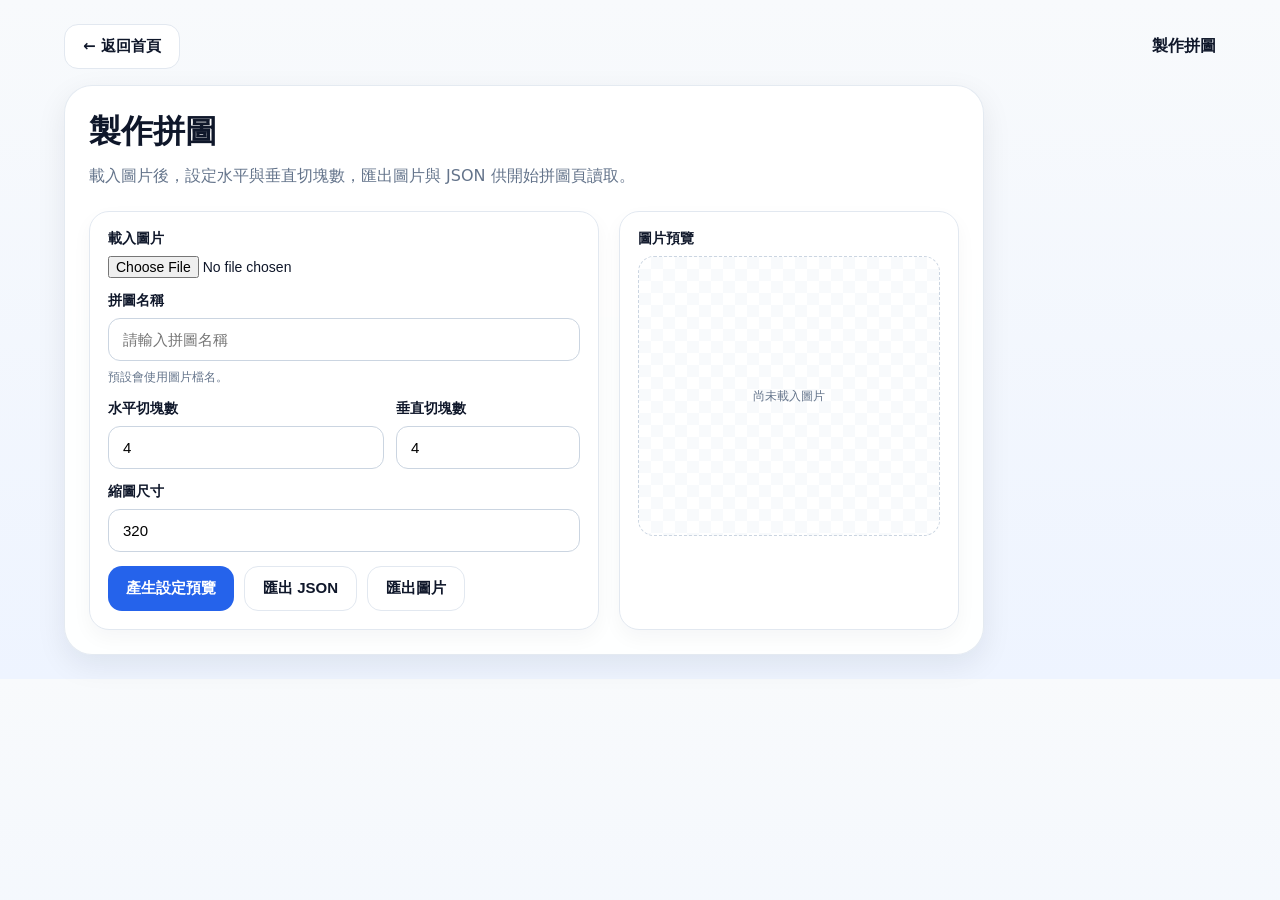
==== maker.html @ 16c2af30 "ini" ====
<!doctype html><html lang="zh-Hant"><head><meta charset="UTF-8"/><meta name="viewport" content="width=device-width, initial-scale=1.0"/><title>製作拼圖</title><link rel="stylesheet" href="assets/style.css"/></head><body><div class="container"><div class="topbar"><a class="btn btn-secondary" href="index.html">← 返回首頁</a><div class="progress">製作拼圖</div></div><section class="panel" style="padding:24px;"><div class="page-head"><div><h1 class="page-title">製作拼圖</h1><p class="page-desc">載入圖片後，設定水平與垂直切塊數，匯出圖片與 JSON 供開始拼圖頁讀取。</p></div></div><div class="grid-2"><div class="card"><div class="field"><label for="imageFile">載入圖片</label><input id="imageFile" type="file" accept="image/*"/></div><div class="field"><label for="puzzleName">拼圖名稱</label><input id="puzzleName" type="text" placeholder="請輸入拼圖名稱"/><div class="small">預設會使用圖片檔名。</div></div><div class="grid-2" style="gap:12px"><div class="field"><label for="cols">水平切塊數</label><input id="cols" type="number" min="2" max="12" value="4"/></div><div class="field"><label for="rows">垂直切塊數</label><input id="rows" type="number" min="2" max="12" value="4"/></div></div><div class="field"><label for="thumbSize">縮圖尺寸</label><input id="thumbSize" type="number" min="160" max="600" value="320"/></div><div style="display:flex;gap:10px;flex-wrap:wrap"><button id="btnPrepare" class="btn btn-primary">產生設定預覽</button><button id="btnExportJson" class="btn btn-secondary" disabled>匯出 JSON</button><button id="btnExportImage" class="btn btn-secondary" disabled>匯出圖片</button></div><div id="makerNotice" class="notice hidden" style="margin-top:16px"></div></div><div class="card"><div class="field"><label>圖片預覽</label><div id="previewBox" class="preview-box"><span class="small">尚未載入圖片</span></div></div><div id="metaBox" class="small"></div></div></div></section></div><script src="assets/app.js"></script><script>
(()=>{const $=s=>document.querySelector(s),imageFile=$('#imageFile'),puzzleName=$('#puzzleName'),cols=$('#cols'),rows=$('#rows'),thumbSize=$('#thumbSize'),btnPrepare=$('#btnPrepare'),btnExportJson=$('#btnExportJson'),btnExportImage=$('#btnExportImage'),previewBox=$('#previewBox'),metaBox=$('#metaBox'),makerNotice=$('#makerNotice');let currentImageDataUrl=null,currentConfig=null,originalFileName='';function showNotice(t){makerNotice.textContent=t;makerNotice.classList.remove('hidden')}imageFile.addEventListener('change',async e=>{const file=e.target.files?.[0];if(!file)return;originalFileName=file.name.replace(/\.[^.]+$/,'');if(!puzzleName.value.trim())puzzleName.value=originalFileName;currentImageDataUrl=await PUZZLE_APP.readFileAsDataURL(file);previewBox.innerHTML='';const img=document.createElement('img');img.src=currentImageDataUrl;previewBox.appendChild(img);btnExportJson.disabled=true;btnExportImage.disabled=false;currentConfig=null;metaBox.textContent='原始尺寸：載入中...';img.onload=()=>{metaBox.textContent=`原始尺寸：${img.naturalWidth} × ${img.naturalHeight}`}});btnPrepare.addEventListener('click',()=>{if(!currentImageDataUrl){showNotice('請先載入圖片。');return}const name=puzzleName.value.trim()||originalFileName||'puzzle',c=Math.max(2,parseInt(cols.value||'4',10)),r=Math.max(2,parseInt(rows.value||'4',10)),t=Math.max(160,parseInt(thumbSize.value||'320',10));currentConfig={id:name.toLowerCase().replace(/[^a-z0-9\u4e00-\u9fff_-]+/gi,'-').replace(/^-+|-+$/g,''),name,imageDataUrl:currentImageDataUrl,thumbDataUrl:currentImageDataUrl,cols:c,rows:r,thumbSize:t,createdAt:new Date().toISOString()};btnExportJson.disabled=false;btnExportImage.disabled=false;showNotice('已產生設定，可以匯出 JSON 與圖片。');metaBox.innerHTML=`<div>拼圖名稱：${name}</div><div>切塊數：${c} × ${r}</div><div>總片數：${c*r}</div>`});btnExportJson.addEventListener('click',()=>{if(!currentConfig){showNotice('請先按「產生設定預覽」。');return}PUZZLE_APP.downloadJSON(currentConfig,`${currentConfig.name}.json`)});btnExportImage.addEventListener('click',async()=>{if(!currentImageDataUrl){showNotice('請先載入圖片。');return}const res=await fetch(currentImageDataUrl),blob=await res.blob(),name=(puzzleName.value.trim()||originalFileName||'puzzle')+'.png';PUZZLE_APP.downloadBlob(blob,name)})})();
</script></body></html>
---- assets/style.css ----
:root{--bg:#f8fafc;--card:#fff;--text:#0f172a;--muted:#64748b;--line:#e2e8f0;--primary:#2563eb;--primary-2:#1d4ed8;--success:#16a34a;--shadow:0 10px 30px rgba(15,23,42,.08);--radius:20px}
*{box-sizing:border-box}body{margin:0;font-family:ui-sans-serif,system-ui,-apple-system,"Segoe UI",Roboto,"Noto Sans TC",Arial,sans-serif;color:var(--text);background:linear-gradient(180deg,#f8fafc 0%,#eef4ff 100%)}a{text-decoration:none;color:inherit}
.container{max-width:1200px;margin:0 auto;padding:24px}.app-shell{min-height:100vh;display:flex;align-items:center;justify-content:center;padding:24px}
.home-card,.panel{width:min(100%,920px);background:rgba(255,255,255,.92);backdrop-filter:blur(8px);border:1px solid rgba(226,232,240,.9);border-radius:28px;box-shadow:var(--shadow)}
.home-card{padding:40px}.brand{display:inline-flex;align-items:center;gap:10px;padding:8px 14px;border-radius:999px;background:#eff6ff;border:1px solid #bfdbfe;color:#1d4ed8;font-weight:700;font-size:14px}
.title{font-size:clamp(30px,4vw,48px);line-height:1.05;margin:18px 0 12px;font-weight:900}.subtitle{font-size:16px;line-height:1.8;color:var(--muted);margin:0 0 26px}
.stack{display:flex;flex-direction:column;gap:18px}.hero-btn,.sub-btn{display:flex;align-items:center;justify-content:space-between;gap:16px;border-radius:24px;padding:24px 26px;border:1px solid var(--line);transition:transform .15s ease, box-shadow .15s ease, border-color .15s ease}
.hero-btn{background:linear-gradient(135deg,#2563eb,#1d4ed8);color:#fff;box-shadow:0 14px 28px rgba(37,99,235,.26)}.sub-btn{background:#fff}.hero-btn:hover,.sub-btn:hover{transform:translateY(-2px);box-shadow:var(--shadow);border-color:#cbd5e1}
.hero-main{font-weight:900;font-size:28px}.hero-sub,.sub-sub{font-size:14px;opacity:.9}.sub-main{font-weight:800;font-size:20px}.arrow{font-size:22px;flex:0 0 auto}
.page-head{display:flex;align-items:flex-start;justify-content:space-between;gap:16px;margin-bottom:22px}.page-title{margin:0;font-size:32px;font-weight:900}.page-desc{margin:8px 0 0;color:var(--muted);line-height:1.7}
.topbar{display:flex;justify-content:space-between;align-items:center;gap:12px;flex-wrap:wrap;margin-bottom:16px}
.btn,button,.button{border:none;border-radius:14px;padding:12px 18px;font-size:15px;font-weight:700;cursor:pointer;transition:transform .12s ease,opacity .12s ease,box-shadow .12s ease}
.btn:hover,button:hover,.button:hover{transform:translateY(-1px)}.btn-primary{background:var(--primary);color:#fff}.btn-primary:hover{background:var(--primary-2)}.btn-secondary{background:#fff;color:var(--text);border:1px solid var(--line)}
.btn-success{background:var(--success);color:#fff}.btn-danger{background:#dc2626;color:#fff}.btn-ghost{background:#eef2ff;color:#3730a3}
.grid-2{display:grid;grid-template-columns:1.2fr .8fr;gap:20px}.card{background:#fff;border:1px solid var(--line);border-radius:20px;padding:18px;box-shadow:0 8px 20px rgba(15,23,42,.04)}
.field{display:flex;flex-direction:column;gap:8px;margin-bottom:14px}label{font-size:14px;font-weight:700}
input[type="text"],input[type="number"],select{width:100%;padding:12px 14px;border:1px solid #cbd5e1;border-radius:12px;background:#fff;font-size:15px}
input[type="file"]{width:100%;font-size:14px}.small{font-size:12px;color:var(--muted)}
.preview-box{min-height:280px;border:1px dashed #cbd5e1;border-radius:16px;background:linear-gradient(45deg,#f8fafc 25%,transparent 25%),linear-gradient(-45deg,#f8fafc 25%,transparent 25%),linear-gradient(45deg,transparent 75%,#f8fafc 75%),linear-gradient(-45deg,transparent 75%,#f8fafc 75%);background-size:24px 24px;background-position:0 0,0 12px,12px -12px,-12px 0;display:flex;align-items:center;justify-content:center;overflow:hidden}
.preview-box img,.preview-box canvas{max-width:100%;max-height:100%;display:block}.cards{display:grid;grid-template-columns:repeat(auto-fill,minmax(220px,1fr));gap:18px}
.thumb{border:1px solid var(--line);border-radius:20px;background:#fff;overflow:hidden;box-shadow:0 8px 20px rgba(15,23,42,.04);cursor:pointer;transition:transform .15s ease, box-shadow .15s ease}.thumb:hover{transform:translateY(-2px);box-shadow:var(--shadow)}
.thumb .img-wrap{aspect-ratio:1/1;background:#f8fafc;display:flex;align-items:center;justify-content:center}.thumb img{max-width:100%;max-height:100%}.thumb .meta{padding:14px 16px}.thumb h3{margin:0 0 6px;font-size:18px}.thumb p{margin:0;color:var(--muted);font-size:13px}
.notice{padding:14px 16px;border-radius:16px;background:#eff6ff;border:1px solid #bfdbfe;color:#1d4ed8}.hidden{display:none!important}
.puzzle-layout{display:grid;grid-template-columns:minmax(320px,1fr) 320px;gap:20px;align-items:start}.board-wrap,.tray-wrap{background:#fff;border:1px solid var(--line);border-radius:20px;padding:16px;box-shadow:0 8px 20px rgba(15,23,42,.04)}
.board{position:relative;width:min(100%,720px);aspect-ratio:1/1;margin:0 auto;background:linear-gradient(45deg,#f8fafc 25%,transparent 25%),linear-gradient(-45deg,#f8fafc 25%,transparent 25%),linear-gradient(45deg,transparent 75%,#f8fafc 75%),linear-gradient(-45deg,transparent 75%,#f8fafc 75%);background-size:24px 24px;background-position:0 0,0 12px,12px -12px,-12px 0;border:1px dashed #cbd5e1;border-radius:16px;overflow:hidden;touch-action:none}
.board-grid{position:absolute;inset:0;pointer-events:none;background-image:linear-gradient(to right, rgba(148,163,184,.45) 1px, transparent 1px),linear-gradient(to bottom, rgba(148,163,184,.45) 1px, transparent 1px)}
.piece{position:absolute;background-size:100% 100%;background-repeat:no-repeat;border:1px solid rgba(15,23,42,.16);border-radius:12px;box-shadow:0 8px 20px rgba(15,23,42,.16);user-select:none;touch-action:none;cursor:grab}
.piece.placed{box-shadow:none;border-color:rgba(22,163,74,.6)}.piece.dragging{cursor:grabbing;z-index:9999;transform:scale(1.02)}
.tray{position:relative;min-height:520px;border:1px dashed #cbd5e1;border-radius:16px;background:#f8fafc;overflow:hidden;touch-action:none}.progress{font-weight:800}
@media (max-width:900px){.grid-2,.puzzle-layout{grid-template-columns:1fr}.home-card{padding:28px}}
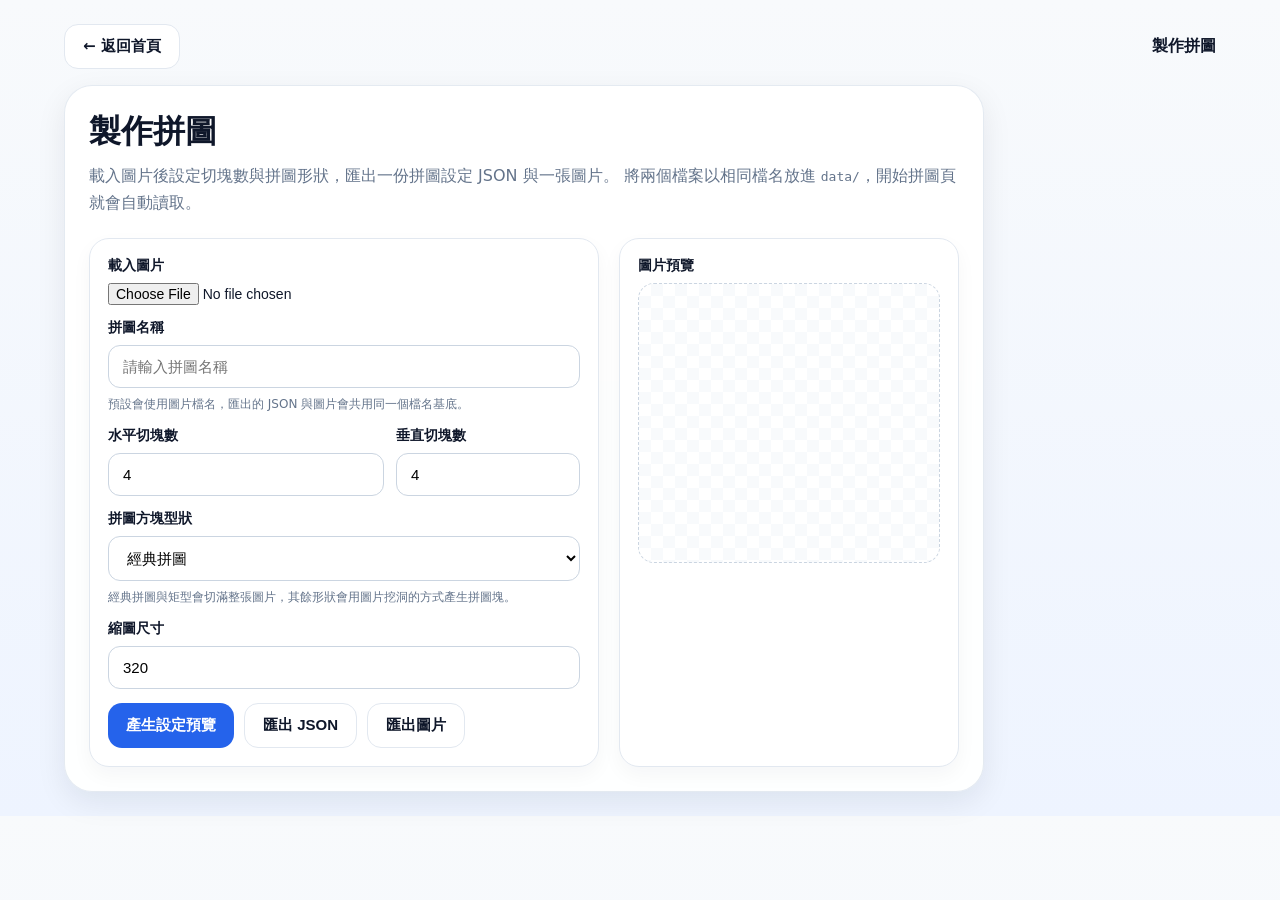
==== commit 366d1b03: "feat: 多種拼圖" ====
--- a/maker.html
+++ b/maker.html
@@ -1,3 +1,280 @@
-<!doctype html><html lang="zh-Hant"><head><meta charset="UTF-8"/><meta name="viewport" content="width=device-width, initial-scale=1.0"/><title>製作拼圖</title><link rel="stylesheet" href="assets/style.css"/></head><body><div class="container"><div class="topbar"><a class="btn btn-secondary" href="index.html">← 返回首頁</a><div class="progress">製作拼圖</div></div><section class="panel" style="padding:24px;"><div class="page-head"><div><h1 class="page-title">製作拼圖</h1><p class="page-desc">載入圖片後，設定水平與垂直切塊數，匯出圖片與 JSON 供開始拼圖頁讀取。</p></div></div><div class="grid-2"><div class="card"><div class="field"><label for="imageFile">載入圖片</label><input id="imageFile" type="file" accept="image/*"/></div><div class="field"><label for="puzzleName">拼圖名稱</label><input id="puzzleName" type="text" placeholder="請輸入拼圖名稱"/><div class="small">預設會使用圖片檔名。</div></div><div class="grid-2" style="gap:12px"><div class="field"><label for="cols">水平切塊數</label><input id="cols" type="number" min="2" max="12" value="4"/></div><div class="field"><label for="rows">垂直切塊數</label><input id="rows" type="number" min="2" max="12" value="4"/></div></div><div class="field"><label for="thumbSize">縮圖尺寸</label><input id="thumbSize" type="number" min="160" max="600" value="320"/></div><div style="display:flex;gap:10px;flex-wrap:wrap"><button id="btnPrepare" class="btn btn-primary">產生設定預覽</button><button id="btnExportJson" class="btn btn-secondary" disabled>匯出 JSON</button><button id="btnExportImage" class="btn btn-secondary" disabled>匯出圖片</button></div><div id="makerNotice" class="notice hidden" style="margin-top:16px"></div></div><div class="card"><div class="field"><label>圖片預覽</label><div id="previewBox" class="preview-box"><span class="small">尚未載入圖片</span></div></div><div id="metaBox" class="small"></div></div></div></section></div><script src="assets/app.js"></script><script>
-(()=>{const $=s=>document.querySelector(s),imageFile=$('#imageFile'),puzzleName=$('#puzzleName'),cols=$('#cols'),rows=$('#rows'),thumbSize=$('#thumbSize'),btnPrepare=$('#btnPrepare'),btnExportJson=$('#btnExportJson'),btnExportImage=$('#btnExportImage'),previewBox=$('#previewBox'),metaBox=$('#metaBox'),makerNotice=$('#makerNotice');let currentImageDataUrl=null,currentConfig=null,originalFileName='';function showNotice(t){makerNotice.textContent=t;makerNotice.classList.remove('hidden')}imageFile.addEventListener('change',async e=>{const file=e.target.files?.[0];if(!file)return;originalFileName=file.name.replace(/\.[^.]+$/,'');if(!puzzleName.value.trim())puzzleName.value=originalFileName;currentImageDataUrl=await PUZZLE_APP.readFileAsDataURL(file);previewBox.innerHTML='';const img=document.createElement('img');img.src=currentImageDataUrl;previewBox.appendChild(img);btnExportJson.disabled=true;btnExportImage.disabled=false;currentConfig=null;metaBox.textContent='原始尺寸：載入中...';img.onload=()=>{metaBox.textContent=`原始尺寸：${img.naturalWidth} × ${img.naturalHeight}`}});btnPrepare.addEventListener('click',()=>{if(!currentImageDataUrl){showNotice('請先載入圖片。');return}const name=puzzleName.value.trim()||originalFileName||'puzzle',c=Math.max(2,parseInt(cols.value||'4',10)),r=Math.max(2,parseInt(rows.value||'4',10)),t=Math.max(160,parseInt(thumbSize.value||'320',10));currentConfig={id:name.toLowerCase().replace(/[^a-z0-9\u4e00-\u9fff_-]+/gi,'-').replace(/^-+|-+$/g,''),name,imageDataUrl:currentImageDataUrl,thumbDataUrl:currentImageDataUrl,cols:c,rows:r,thumbSize:t,createdAt:new Date().toISOString()};btnExportJson.disabled=false;btnExportImage.disabled=false;showNotice('已產生設定，可以匯出 JSON 與圖片。');metaBox.innerHTML=`<div>拼圖名稱：${name}</div><div>切塊數：${c} × ${r}</div><div>總片數：${c*r}</div>`});btnExportJson.addEventListener('click',()=>{if(!currentConfig){showNotice('請先按「產生設定預覽」。');return}PUZZLE_APP.downloadJSON(currentConfig,`${currentConfig.name}.json`)});btnExportImage.addEventListener('click',async()=>{if(!currentImageDataUrl){showNotice('請先載入圖片。');return}const res=await fetch(currentImageDataUrl),blob=await res.blob(),name=(puzzleName.value.trim()||originalFileName||'puzzle')+'.png';PUZZLE_APP.downloadBlob(blob,name)})})();
-</script></body></html>+<!doctype html>
+<html lang="zh-Hant">
+<head>
+  <meta charset="UTF-8" />
+  <meta name="viewport" content="width=device-width, initial-scale=1.0" />
+  <title>製作拼圖</title>
+  <link rel="stylesheet" href="assets/style.css" />
+</head>
+<body>
+  <div class="container">
+    <div class="topbar">
+      <a class="btn btn-secondary" href="index.html">← 返回首頁</a>
+      <div class="progress">製作拼圖</div>
+    </div>
+
+    <section class="panel" style="padding:24px;">
+      <div class="page-head">
+        <div>
+          <h1 class="page-title">製作拼圖</h1>
+          <p class="page-desc">
+            載入圖片後設定切塊數與拼圖形狀，匯出一份拼圖設定 JSON 與一張圖片。
+            將兩個檔案以相同檔名放進 <code>data/</code>，開始拼圖頁就會自動讀取。
+          </p>
+        </div>
+      </div>
+
+      <div class="grid-2">
+        <div class="card">
+          <div class="field">
+            <label for="imageFile">載入圖片</label>
+            <input id="imageFile" type="file" accept="image/*" />
+          </div>
+
+          <div class="field">
+            <label for="puzzleName">拼圖名稱</label>
+            <input id="puzzleName" type="text" placeholder="請輸入拼圖名稱" />
+            <div class="small">預設會使用圖片檔名，匯出的 JSON 與圖片會共用同一個檔名基底。</div>
+          </div>
+
+          <div class="grid-2" style="gap:12px">
+            <div class="field">
+              <label for="cols">水平切塊數</label>
+              <input id="cols" type="number" min="2" max="12" value="4" />
+            </div>
+
+            <div class="field">
+              <label for="rows">垂直切塊數</label>
+              <input id="rows" type="number" min="2" max="12" value="4" />
+            </div>
+          </div>
+
+          <div class="field">
+            <label for="shapeType">拼圖方塊型狀</label>
+            <select id="shapeType"></select>
+            <div class="small">經典拼圖與矩型會切滿整張圖片，其餘形狀會用圖片挖洞的方式產生拼圖塊。</div>
+          </div>
+
+          <div class="field">
+            <label for="thumbSize">縮圖尺寸</label>
+            <input id="thumbSize" type="number" min="160" max="600" value="320" />
+          </div>
+
+          <div style="display:flex;gap:10px;flex-wrap:wrap">
+            <button id="btnPrepare" class="btn btn-primary">產生設定預覽</button>
+            <button id="btnExportJson" class="btn btn-secondary" disabled>匯出 JSON</button>
+            <button id="btnExportImage" class="btn btn-secondary" disabled>匯出圖片</button>
+          </div>
+
+          <div id="makerNotice" class="notice hidden" style="margin-top:16px"></div>
+        </div>
+
+        <div class="card">
+          <div class="field">
+            <label>圖片預覽</label>
+            <div id="previewBox" class="preview-box">
+              <span class="small">尚未載入圖片</span>
+            </div>
+          </div>
+
+          <div id="metaBox" class="small"></div>
+        </div>
+      </div>
+    </section>
+  </div>
+
+  <script src="assets/app.js"></script>
+  <script>
+    (()=>{
+      const $ = selector => document.querySelector(selector);
+      const imageFile = $('#imageFile');
+      const puzzleName = $('#puzzleName');
+      const cols = $('#cols');
+      const rows = $('#rows');
+      const shapeType = $('#shapeType');
+      const thumbSize = $('#thumbSize');
+      const btnPrepare = $('#btnPrepare');
+      const btnExportJson = $('#btnExportJson');
+      const btnExportImage = $('#btnExportImage');
+      const previewBox = $('#previewBox');
+      const metaBox = $('#metaBox');
+      const makerNotice = $('#makerNotice');
+
+      const previewCanvas = document.createElement('canvas');
+      const previewImage = new Image();
+      previewImage.crossOrigin = 'anonymous';
+
+      let currentImageDataUrl = null;
+      let currentImageBlob = null;
+      let currentConfig = null;
+      let originalFileName = '';
+      let currentImageExtension = '.png';
+      let exportBaseName = 'puzzle';
+
+      previewBox.innerHTML = '';
+      previewBox.appendChild(previewCanvas);
+
+      PUZZLE_APP.SHAPE_OPTIONS.forEach(option=>{
+        const element = document.createElement('option');
+        element.value = option.value;
+        element.textContent = option.label;
+        shapeType.appendChild(element);
+      });
+      shapeType.value = 'classic';
+
+      function showNotice(text){
+        makerNotice.textContent = text;
+        makerNotice.classList.remove('hidden');
+      }
+
+      function makeSafeFileBaseName(value){
+        const safeName = String(value || '')
+          .trim()
+          .replace(/[\\/:*?"<>|]+/g, '-')
+          .replace(/\s+/g, '-')
+          .replace(/-+/g, '-')
+          .replace(/^-+|-+$/g, '');
+        return safeName || 'puzzle';
+      }
+
+      function getCurrentCounts(){
+        return {
+          cols: Math.max(2, parseInt(cols.value || '4', 10)),
+          rows: Math.max(2, parseInt(rows.value || '4', 10))
+        };
+      }
+
+      function renderPreview(showOverlay){
+        if(!currentImageDataUrl || !previewImage.complete){
+          previewBox.innerHTML = '<span class="small">尚未載入圖片</span>';
+          return;
+        }
+
+        if(previewCanvas.parentElement !== previewBox){
+          previewBox.innerHTML = '';
+          previewBox.appendChild(previewCanvas);
+        }
+
+        const counts = getCurrentCounts();
+        PUZZLE_APP.renderPuzzlePreview(
+          previewCanvas,
+          previewImage,
+          counts.cols,
+          counts.rows,
+          shapeType.value,
+          showOverlay
+        );
+
+        if(!currentConfig){
+          metaBox.textContent = `原始尺寸：${previewImage.naturalWidth} × ${previewImage.naturalHeight}`;
+        }
+      }
+
+      function buildConfig(){
+        const name = puzzleName.value.trim() || originalFileName || 'puzzle';
+        const counts = getCurrentCounts();
+        const safeBaseName = makeSafeFileBaseName(name);
+        return {
+          config: {
+            id: safeBaseName.toLowerCase(),
+            name,
+            cols: counts.cols,
+            rows: counts.rows,
+            shapeType: PUZZLE_APP.normalizeShapeType(shapeType.value),
+            thumbSize: Math.max(160, parseInt(thumbSize.value || '320', 10)),
+            createdAt: new Date().toISOString()
+          },
+          baseName: safeBaseName
+        };
+      }
+
+      function applyPreparedConfig(){
+        const next = buildConfig();
+        currentConfig = next.config;
+        exportBaseName = next.baseName;
+        renderPreview(true);
+        btnExportJson.disabled = false;
+        btnExportImage.disabled = false;
+        showNotice(`已產生設定。請將 ${exportBaseName}.json 與 ${exportBaseName}${currentImageExtension} 一起放到 data/。`);
+        metaBox.innerHTML = `
+          <div>拼圖名稱：${currentConfig.name}</div>
+          <div>匯出檔名：${exportBaseName}.json / ${exportBaseName}${currentImageExtension}</div>
+          <div>拼圖形狀：${PUZZLE_APP.getShapeLabel(currentConfig.shapeType)}</div>
+          <div>切塊數：${currentConfig.cols} × ${currentConfig.rows}</div>
+          <div>總片數：${currentConfig.cols * currentConfig.rows}</div>
+          <div>原始尺寸：${previewImage.naturalWidth || '-'} × ${previewImage.naturalHeight || '-'}</div>
+        `;
+      }
+
+      function handleLivePreviewChange(){
+        if(!currentImageDataUrl){
+          return;
+        }
+
+        if(currentConfig){
+          applyPreparedConfig();
+        }else{
+          renderPreview(false);
+        }
+      }
+
+      previewImage.onload = ()=>{
+        renderPreview(false);
+      };
+
+      imageFile.addEventListener('change', async event=>{
+        const file = event.target.files?.[0];
+        if(!file){
+          return;
+        }
+
+        originalFileName = file.name.replace(/\.[^.]+$/, '');
+        currentImageExtension = (file.name.match(/\.[^.]+$/)?.[0] || '.png').toLowerCase();
+        currentImageBlob = file;
+        if(!puzzleName.value.trim()){
+          puzzleName.value = originalFileName;
+        }
+
+        currentImageDataUrl = await PUZZLE_APP.readFileAsDataURL(file);
+        currentConfig = null;
+        btnExportJson.disabled = true;
+        btnExportImage.disabled = false;
+        metaBox.textContent = '原始尺寸：載入中...';
+        previewImage.src = currentImageDataUrl;
+      });
+
+      [cols, rows, shapeType].forEach(element=>{
+        element.addEventListener('input', handleLivePreviewChange);
+        element.addEventListener('change', handleLivePreviewChange);
+      });
+
+      btnPrepare.addEventListener('click', ()=>{
+        if(!currentImageDataUrl){
+          showNotice('請先載入圖片。');
+          return;
+        }
+
+        applyPreparedConfig();
+      });
+
+      btnExportJson.addEventListener('click', ()=>{
+        if(!currentConfig){
+          showNotice('請先按「產生設定預覽」。');
+          return;
+        }
+
+        PUZZLE_APP.downloadJSON(currentConfig, `${exportBaseName}.json`);
+      });
+
+      btnExportImage.addEventListener('click', ()=>{
+        if(!currentImageBlob){
+          showNotice('請先載入圖片。');
+          return;
+        }
+
+        PUZZLE_APP.downloadBlob(currentImageBlob, `${exportBaseName}${currentImageExtension}`);
+      });
+    })();
+  </script>
+</body>
+</html>
--- a/assets/style.css
+++ b/assets/style.css
@@ -17,15 +17,20 @@
 .field{display:flex;flex-direction:column;gap:8px;margin-bottom:14px}label{font-size:14px;font-weight:700}
 input[type="text"],input[type="number"],select{width:100%;padding:12px 14px;border:1px solid #cbd5e1;border-radius:12px;background:#fff;font-size:15px}
 input[type="file"]{width:100%;font-size:14px}.small{font-size:12px;color:var(--muted)}
-.preview-box{min-height:280px;border:1px dashed #cbd5e1;border-radius:16px;background:linear-gradient(45deg,#f8fafc 25%,transparent 25%),linear-gradient(-45deg,#f8fafc 25%,transparent 25%),linear-gradient(45deg,transparent 75%,#f8fafc 75%),linear-gradient(-45deg,transparent 75%,#f8fafc 75%);background-size:24px 24px;background-position:0 0,0 12px,12px -12px,-12px 0;display:flex;align-items:center;justify-content:center;overflow:hidden}
-.preview-box img,.preview-box canvas{max-width:100%;max-height:100%;display:block}.cards{display:grid;grid-template-columns:repeat(auto-fill,minmax(220px,1fr));gap:18px}
+.preview-box{min-height:280px;border:1px dashed #cbd5e1;border-radius:16px;background:linear-gradient(45deg,#f8fafc 25%,transparent 25%),linear-gradient(-45deg,#f8fafc 25%,transparent 25%),linear-gradient(45deg,transparent 75%,#f8fafc 75%),linear-gradient(-45deg,transparent 75%,#f8fafc 75%);background-size:24px 24px;background-position:0 0,0 12px,12px -12px,-12px 0;display:flex;align-items:center;justify-content:center;overflow:hidden;padding:14px}
+.preview-box img,.preview-box canvas{max-width:100%;max-height:100%;display:block}
+.preview-stage{position:relative;display:inline-block;max-width:100%;max-height:100%}
+.preview-stage img{display:block;max-width:100%;max-height:520px;border-radius:12px;box-shadow:0 12px 24px rgba(15,23,42,.12)}
+.preview-grid{position:absolute;inset:0;border-radius:12px;border:1px solid rgba(255,255,255,.8);box-shadow:inset 0 0 0 1px rgba(15,23,42,.12);background-image:linear-gradient(to right, rgba(255,255,255,.92) 2px, transparent 2px),linear-gradient(to bottom, rgba(255,255,255,.92) 2px, transparent 2px),linear-gradient(to right, rgba(15,23,42,.18) 1px, transparent 1px),linear-gradient(to bottom, rgba(15,23,42,.18) 1px, transparent 1px);background-size:calc(100% / var(--preview-cols, 4)) 100%,100% calc(100% / var(--preview-rows, 4)),calc(100% / var(--preview-cols, 4)) 100%,100% calc(100% / var(--preview-rows, 4));pointer-events:none}
+.preview-grid.hidden{display:none}
+.cards{display:grid;grid-template-columns:repeat(auto-fill,minmax(220px,1fr));gap:18px}
 .thumb{border:1px solid var(--line);border-radius:20px;background:#fff;overflow:hidden;box-shadow:0 8px 20px rgba(15,23,42,.04);cursor:pointer;transition:transform .15s ease, box-shadow .15s ease}.thumb:hover{transform:translateY(-2px);box-shadow:var(--shadow)}
 .thumb .img-wrap{aspect-ratio:1/1;background:#f8fafc;display:flex;align-items:center;justify-content:center}.thumb img{max-width:100%;max-height:100%}.thumb .meta{padding:14px 16px}.thumb h3{margin:0 0 6px;font-size:18px}.thumb p{margin:0;color:var(--muted);font-size:13px}
 .notice{padding:14px 16px;border-radius:16px;background:#eff6ff;border:1px solid #bfdbfe;color:#1d4ed8}.hidden{display:none!important}
 .puzzle-layout{display:grid;grid-template-columns:minmax(320px,1fr) 320px;gap:20px;align-items:start}.board-wrap,.tray-wrap{background:#fff;border:1px solid var(--line);border-radius:20px;padding:16px;box-shadow:0 8px 20px rgba(15,23,42,.04)}
 .board{position:relative;width:min(100%,720px);aspect-ratio:1/1;margin:0 auto;background:linear-gradient(45deg,#f8fafc 25%,transparent 25%),linear-gradient(-45deg,#f8fafc 25%,transparent 25%),linear-gradient(45deg,transparent 75%,#f8fafc 75%),linear-gradient(-45deg,transparent 75%,#f8fafc 75%);background-size:24px 24px;background-position:0 0,0 12px,12px -12px,-12px 0;border:1px dashed #cbd5e1;border-radius:16px;overflow:hidden;touch-action:none}
 .board-grid{position:absolute;inset:0;pointer-events:none;background-image:linear-gradient(to right, rgba(148,163,184,.45) 1px, transparent 1px),linear-gradient(to bottom, rgba(148,163,184,.45) 1px, transparent 1px)}
-.piece{position:absolute;background-size:100% 100%;background-repeat:no-repeat;border:1px solid rgba(15,23,42,.16);border-radius:12px;box-shadow:0 8px 20px rgba(15,23,42,.16);user-select:none;touch-action:none;cursor:grab}
-.piece.placed{box-shadow:none;border-color:rgba(22,163,74,.6)}.piece.dragging{cursor:grabbing;z-index:9999;transform:scale(1.02)}
+.piece{position:absolute;background-size:100% 100%;background-repeat:no-repeat;background-position:center;user-select:none;touch-action:none;cursor:grab;border:none;border-radius:0;box-shadow:none;filter:drop-shadow(0 8px 14px rgba(15,23,42,.2))}
+.piece.placed{filter:none}.piece.dragging{cursor:grabbing;z-index:9999;transform:scale(1.02);filter:drop-shadow(0 14px 18px rgba(15,23,42,.28))}
 .tray{position:relative;min-height:520px;border:1px dashed #cbd5e1;border-radius:16px;background:#f8fafc;overflow:hidden;touch-action:none}.progress{font-weight:800}
 @media (max-width:900px){.grid-2,.puzzle-layout{grid-template-columns:1fr}.home-card{padding:28px}}
